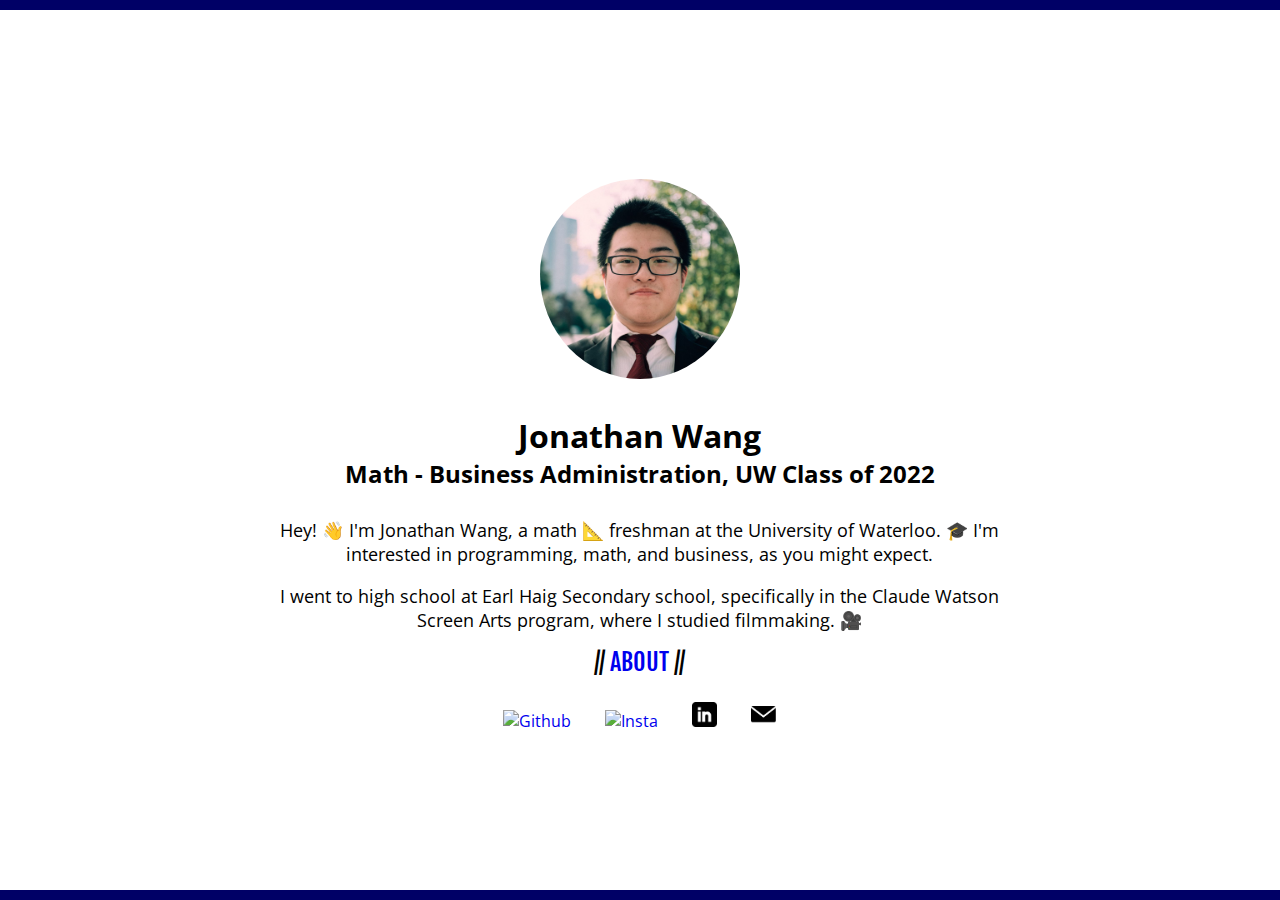
==== index.html @ 4d9ef724 "Link between pages, some CSS for about" ====
<!DOCTYPE html>
<html lang="en">

<head>
    <!-- general meta -->
    <meta charset="UTF-8">
    <meta name="viewport" content="width=device-width, initial-scale=1.0">
    <meta http-equiv="X-UA-Compatible" content="ie=edge">
    <title>Jonathan Wang</title>

    <!-- CSS Spreadsheet  -->
    <link rel="stylesheet" type="text/css" href="stylesheets/style.css">
    <link rel="stylesheet" type="text/css" href="stylesheets/index.css">

    <!-- Open Sans font  -->
    <link href="https://fonts.googleapis.com/css?family=Open+Sans" rel="stylesheet">
    <link href="https://fonts.googleapis.com/css?family=Fjalla+One" rel="stylesheet"> 

    <!-- Favicon  -->
    <link rel="icon" href="images/favicon.ico">
</head>

<body>

    <!-- Empty header div for upper line  -->
    <div class="header"></div>

    <!-- Container for all content  -->
    <div class="container">

        <!-- Main container  -->
        <div id="main">

            <!-- Image div  -->
            <div id="image">
                <img id="dp" src="images/me.jpg" alt="Me, Jonathan Wang">
            </div>

            <!-- Text div  -->
            <div id="text">

                <h1 id="name" class="delpadding">Jonathan Wang</h1>

                <h2 id="subtitle" class="delpadding">Math - Business Administration, UW Class of 2022</h2>

                <p>Hey! 👋 I'm Jonathan Wang, a math 📐 freshman at the University of Waterloo. 🎓 I'm interested in
                    programming, math, and business, as you might expect.</p>

                <p>I went to high school at Earl Haig Secondary school, specifically in the Claude Watson Screen Arts
                    program, where I studied filmmaking. 🎥 </p>

            </div>

            <!-- Links div  -->
            <div id="links">
                
                <!-- Links between pages -->
                <div class="navcontainer">
                    <p> //
                        <a href="about.html">About</a>
                        //
                    </p>
                </div>

                <div class="linkcontainer">
                    <!-- Honestly this isn't needed but I'll leave for now  -->

                    <a href="https://github.com/sodopro" class="iconlink"> <img class="icon" src="images/github.png"
                            alt="Github"> </a>
                    <a href="https://www.instagram.com/johna12wang/" class="iconlink"> <img class="icon" src="images/insta.png"
                            alt="Insta"> </a>
                    <a href="https://www.linkedin.com/in/jonathanwang2000/" class="iconlink"> <img class="icon" src="images/linkedin.png"
                            alt="LinkedIn"> </a>
                    <a href="mailto:jonathanw.ca@hotmail.com" class="iconlink"> <img class="icon" src="images/email.png"
                            alt="Email"> </a>

                </div>

            </div>

        </div>

    </div>

    <!-- div for bottom line  -->
    <div class="footer"></div>

</body>

</html>
---- stylesheets/style.css ----
html, body {
  height: 100%;
}

body {
  margin: 0;
  padding: 0;
  font-family: 'Open Sans', 'Helvetica', 'Arial', sans-serif;
  display: flex;
  flex-direction: column;
}

.header {
  width: 100%;
  background-color: #000066;
  top: 0;
  padding-bottom: 10px;
}

.footer {
  width: 100%;
  background-color: #000066;
  bottom: 0;
  flex-shrink: 0;
  height: 10px;
}

.container {
  flex: 1 0 auto;
  display: flex;
  align-items: center;
}

#main {
  margin: auto;
  width: 90%;
  display: grid;
  grid-template-columns: repeat(12, 1fr);
  grid-auto-rows: minmax(10px, auto);
  grid-gap: 10px;
  overflow: hidden;
  position: relative;
  padding-bottom: 10px;
  align-items: center;
  justify-content: center;
  text-align: center;
}

.navcontainer>p {
  padding-bottom: 20px;
  text-transform: uppercase;
  font-size: 24px;
  font-family: 'Fjalla One', sans-serif;
  margin-top: 0;
}

.navcontainer>p>a {
  text-decoration: none;
  margin-top: 0;
  padding-top: 0;
}

.navcontainer>p>a:visited {
  color: #161616;
}

.navcontainer>p>a:active {
  color: #515151;
}
---- stylesheets/index.css ----
#image {
    /*background-color: red;*/
    height: 100%;
    grid-column: 1/-1;
}

#dp {
    width: 200px;
    height: auto;
    border-radius: 50%;
    margin-top: 10px;
    padding-top: 10px;
    margin-bottom: 20px;
}

#text {
    /*   background-color: yellow;  */
    grid-column: 3/-3;
}

p {
    font-size: 18px;
    margin-bottom: 5px;
}

#subtitle {
    padding-bottom: 10px;
}

.delpadding {
    padding: 0;
    margin: 0;
}

#links {
    /*   background-color: blue;  */
    grid-column: 3/-3;
}

.linkcontainer>a {
    text-decoration: none;
}


.icon {
    padding-right: 15px;
    padding-left: 15px;
    width: 25px;
    height: auto;
}
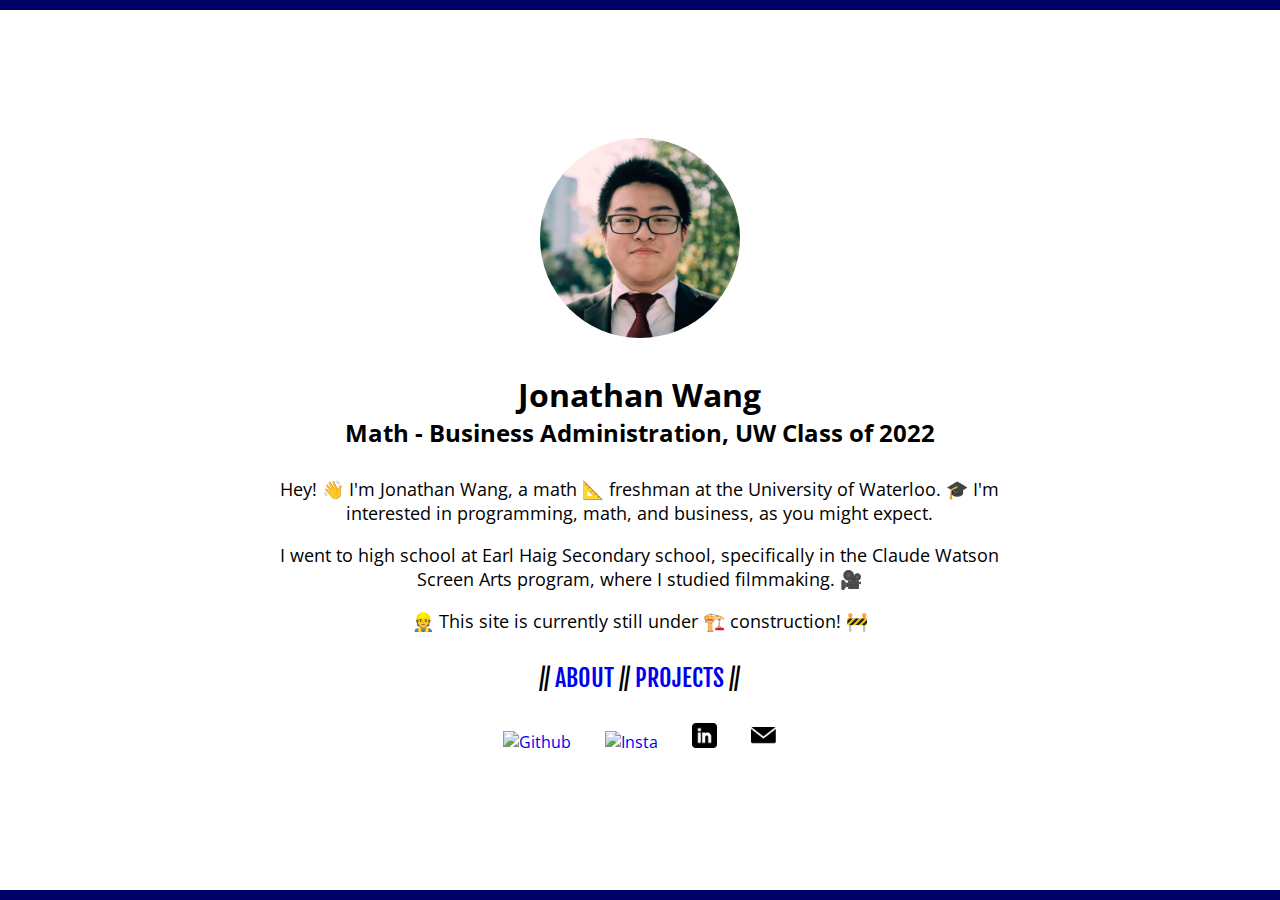
==== commit 17c55d69: "Home page changed to account for new Projects page" ====
--- a/index.html
+++ b/index.html
@@ -49,6 +49,8 @@
                 <p>I went to high school at Earl Haig Secondary school, specifically in the Claude Watson Screen Arts
                     program, where I studied filmmaking. 🎥 </p>
 
+                <p>👷 This site is currently still under 🏗️ construction! 🚧 </p>
+
             </div>
 
             <!-- Links div  -->
@@ -56,8 +58,11 @@
                 
                 <!-- Links between pages -->
                 <div class="navcontainer">
-                    <p> //
+                    <p> // 
                         <a href="about.html">About</a>
+                        //
+                    
+                        <a href="projects.html">Projects</a>
                         //
                     </p>
                 </div>
@@ -65,7 +70,7 @@
                 <div class="linkcontainer">
                     <!-- Honestly this isn't needed but I'll leave for now  -->
 
-                    <a href="https://github.com/sodopro" class="iconlink"> <img class="icon" src="images/github.png"
+                    <a href="https://github.com/jonwang2000" class="iconlink"> <img class="icon" src="images/github.png"
                             alt="Github"> </a>
                     <a href="https://www.instagram.com/johna12wang/" class="iconlink"> <img class="icon" src="images/insta.png"
                             alt="Insta"> </a>
--- a/stylesheets/index.css
+++ b/stylesheets/index.css
@@ -8,8 +8,8 @@
     width: 200px;
     height: auto;
     border-radius: 50%;
-    margin-top: 10px;
-    padding-top: 10px;
+    margin-top: 0px;
+    padding-top: 0px;
     margin-bottom: 20px;
 }
 
@@ -20,7 +20,7 @@
 
 p {
     font-size: 18px;
-    margin-bottom: 5px;
+    margin-bottom: 10px;
 }
 
 #subtitle {
@@ -47,4 +47,8 @@
     padding-left: 15px;
     width: 25px;
     height: auto;
+}
+
+.navcontainer {
+    padding-top: 10px;
 }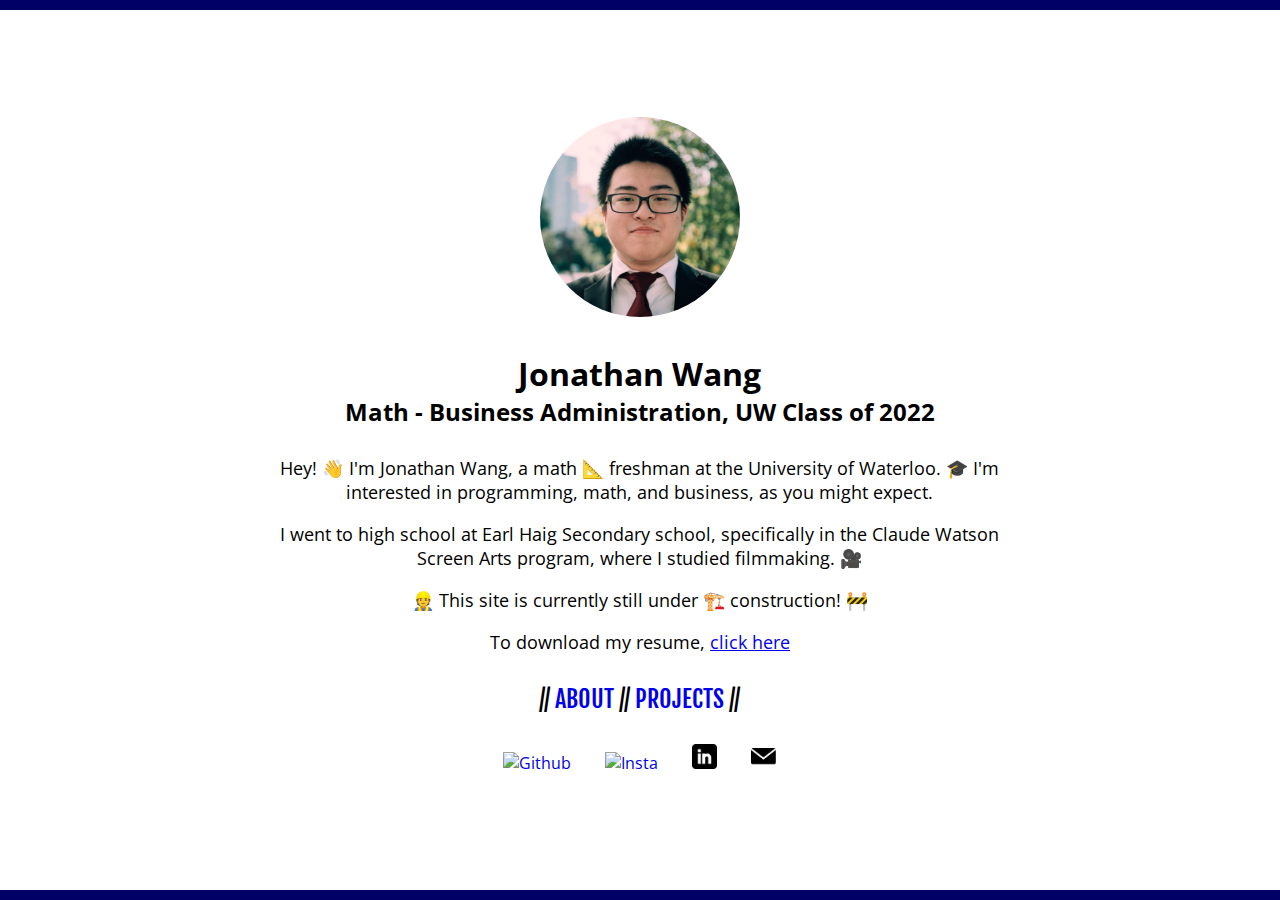
==== commit 0dbe37b6: "resume text on webpage" ====
--- a/index.html
+++ b/index.html
@@ -51,6 +51,8 @@
 
                 <p>👷 This site is currently still under 🏗️ construction! 🚧 </p>
 
+                <p>To download my resume, <a href="files/resume.pdf">click here</a></p>
+
             </div>
 
             <!-- Links div  -->
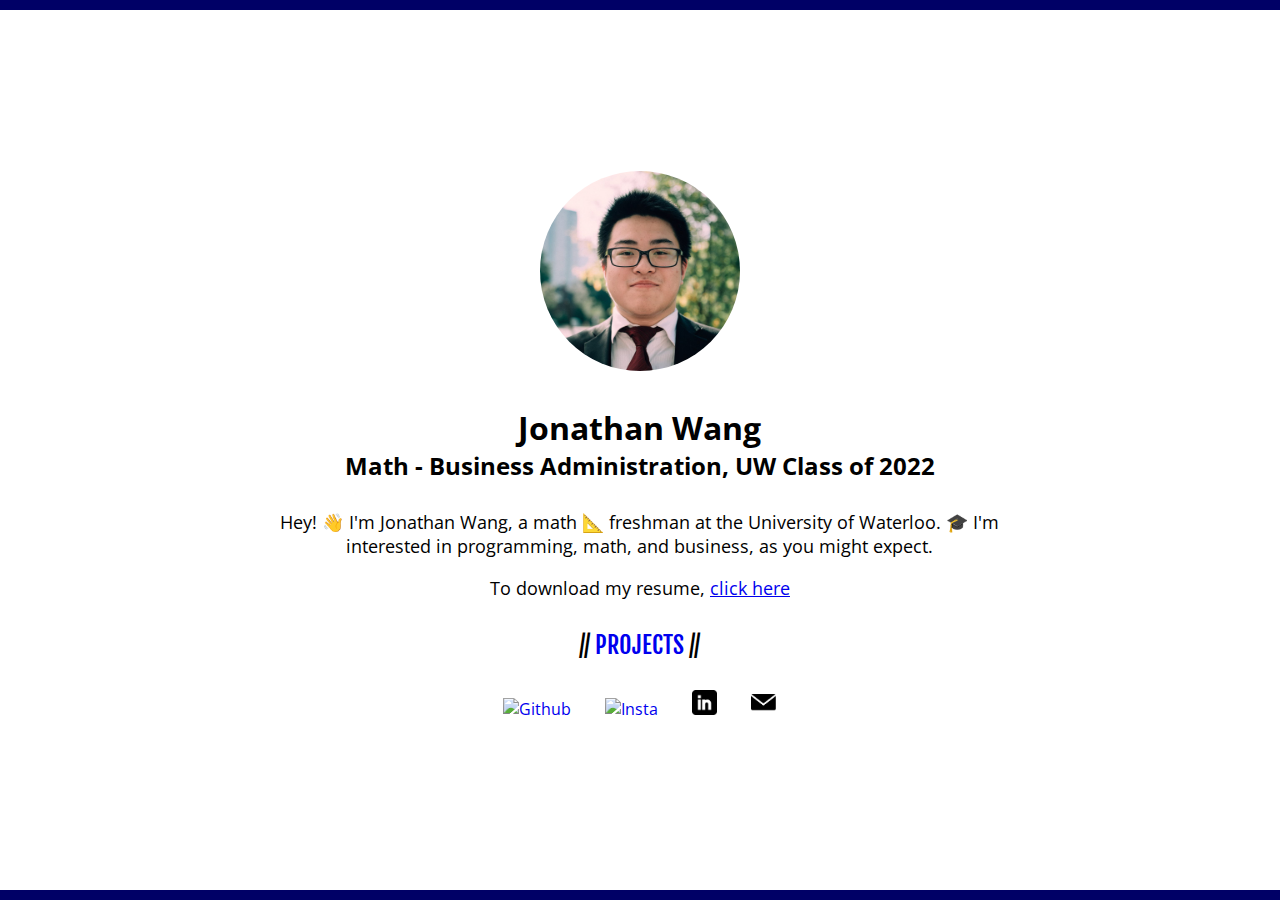
==== commit 867292f2: "removed link to about on index" ====
--- a/index.html
+++ b/index.html
@@ -46,24 +46,17 @@
                 <p>Hey! 👋 I'm Jonathan Wang, a math 📐 freshman at the University of Waterloo. 🎓 I'm interested in
                     programming, math, and business, as you might expect.</p>
 
-                <p>I went to high school at Earl Haig Secondary school, specifically in the Claude Watson Screen Arts
-                    program, where I studied filmmaking. 🎥 </p>
-
-                <p>👷 This site is currently still under 🏗️ construction! 🚧 </p>
-
-                <p>To download my resume, <a href="files/resume.pdf">click here</a></p>
+                <p>To download my resume, <a class="cleanLink" download="jonathanWangResume" href="files/resume.pdf">click here</a></p>
 
             </div>
 
             <!-- Links div  -->
             <div id="links">
-                
+
                 <!-- Links between pages -->
                 <div class="navcontainer">
-                    <p> // 
-                        <a href="about.html">About</a>
+                    <p>
                         //
-                    
                         <a href="projects.html">Projects</a>
                         //
                     </p>
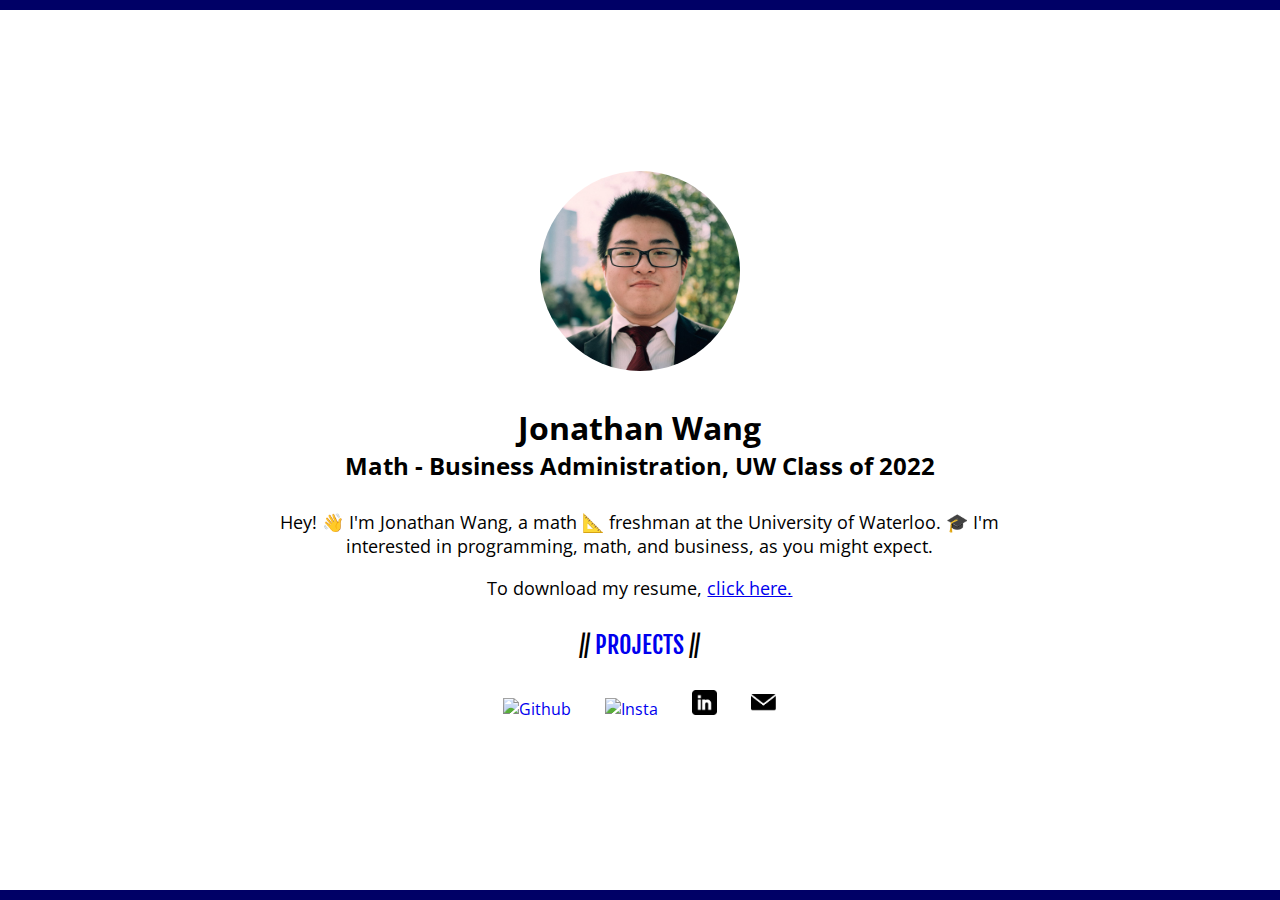
==== commit 4a78302b: "analytics" ====
--- a/index.html
+++ b/index.html
@@ -14,10 +14,24 @@
 
     <!-- Open Sans font  -->
     <link href="https://fonts.googleapis.com/css?family=Open+Sans" rel="stylesheet">
-    <link href="https://fonts.googleapis.com/css?family=Fjalla+One" rel="stylesheet"> 
+    <link href="https://fonts.googleapis.com/css?family=Fjalla+One" rel="stylesheet">
 
     <!-- Favicon  -->
     <link rel="icon" href="images/favicon.ico">
+
+    <!-- Global site tag (gtag.js) - Google Analytics -->
+    <script async src="https://www.googletagmanager.com/gtag/js?id=UA-132350396-1"></script>
+    <script>
+        window.dataLayer = window.dataLayer || [];
+
+        function gtag() {
+            dataLayer.push(arguments);
+        }
+        gtag('js', new Date());
+
+        gtag('config', 'UA-132350396-1');
+    </script>
+
 </head>
 
 <body>
@@ -46,7 +60,8 @@
                 <p>Hey! 👋 I'm Jonathan Wang, a math 📐 freshman at the University of Waterloo. 🎓 I'm interested in
                     programming, math, and business, as you might expect.</p>
 
-                <p>To download my resume, <a class="cleanLink" download="jonathanWangResume" href="files/resume.pdf">click here</a></p>
+                <p>To download my resume, <a class="cleanLink" download="jonathanWangResume" href="files/resume.pdf">click
+                        here.</a></p>
 
             </div>
 
@@ -57,7 +72,7 @@
                 <div class="navcontainer">
                     <p>
                         //
-                        <a href="projects.html">Projects</a>
+                        <a href="projects.html" id="projectLink">Projects</a>
                         //
                     </p>
                 </div>
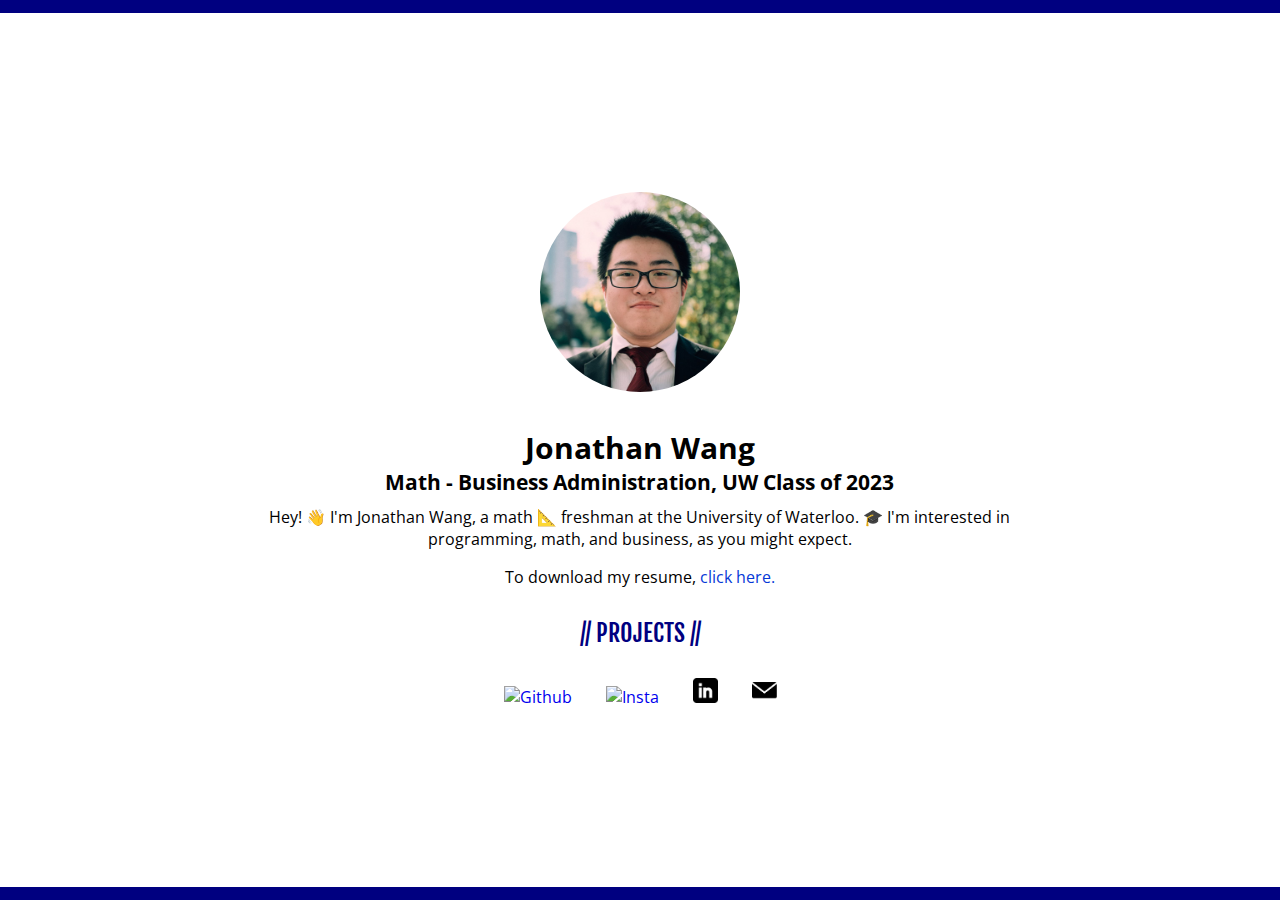
==== commit 46a0df69: "small text correction" ====
--- a/index.html
+++ b/index.html
@@ -55,12 +55,12 @@
 
                 <h1 id="name" class="delpadding">Jonathan Wang</h1>
 
-                <h2 id="subtitle" class="delpadding">Math - Business Administration, UW Class of 2022</h2>
+                <h2 id="subtitle" class="delpadding">Math - Business Administration, UW Class of 2023</h2>
 
-                <p>Hey! 👋 I'm Jonathan Wang, a math 📐 freshman at the University of Waterloo. 🎓 I'm interested in
+                <p class="description" id="firstp">Hey! 👋 I'm Jonathan Wang, a math 📐 freshman at the University of Waterloo. 🎓 I'm interested in
                     programming, math, and business, as you might expect.</p>
 
-                <p>To download my resume, <a class="cleanLink" download="jonathanWangResume" href="files/resume.pdf">click
+                <p class="description"> To download my resume, <a class="cleanLink" download="jonathanWangResume" href="files/resume.pdf">click
                         here.</a></p>
 
             </div>
--- a/stylesheets/style.css
+++ b/stylesheets/style.css
@@ -12,17 +12,17 @@
 
 .header {
   width: 100%;
-  background-color: #000066;
+  background-color: #000080;
   top: 0;
-  padding-bottom: 10px;
+  padding-bottom: 13px;
 }
 
 .footer {
   width: 100%;
-  background-color: #000066;
+  background-color: #000080;
   bottom: 0;
   flex-shrink: 0;
-  height: 10px;
+  height: 13px;
 }
 
 .container {
@@ -60,10 +60,40 @@
   padding-top: 0;
 }
 
-.navcontainer>p>a:visited {
+.navcontainer>p>a:visited, .navcontainer>p>a:link {
   color: #161616;
 }
 
 .navcontainer>p>a:active {
   color: #515151;
+}
+
+.navcontainer {
+  padding-top: 10px;
+  color: #000080;
+}
+
+
+.cleanLink {
+  text-decoration: none;
+}
+
+.cleanLink:visited {
+  color: #0539D7;
+}
+
+.cleanLink:link{
+  color: #0539D7;
+}
+
+.cleanLink:hover {
+  color: #002288;
+}
+
+.cleanLink:active {
+  color: #002288;
+}
+
+.code {
+  font-family: 'Courier New', Courier, monospace;
 }--- a/stylesheets/index.css
+++ b/stylesheets/index.css
@@ -8,23 +8,36 @@
     width: 200px;
     height: auto;
     border-radius: 50%;
-    margin-top: 0px;
+    margin-top: 30px;
     padding-top: 0px;
-    margin-bottom: 20px;
+    margin-bottom: 0;
+    padding-bottom: 0;
 }
 
 #text {
     /*   background-color: yellow;  */
-    grid-column: 3/-3;
+    grid-column: 1/-1;
 }
 
 p {
-    font-size: 18px;
+    font-size: 1rem;
     margin-bottom: 10px;
+}
+
+#name {
+    font-size: 1.9rem;
+    padding-top: 0;
+    margin-top: 0;
 }
 
 #subtitle {
     padding-bottom: 10px;
+    font-size: 1.3rem;
+}
+
+#firstp {
+    padding-top: 0;
+    margin-top: 0;
 }
 
 .delpadding {
@@ -34,7 +47,8 @@
 
 #links {
     /*   background-color: blue;  */
-    grid-column: 3/-3;
+    grid-column: 1/-1;
+    padding-bottom: 20px;
 }
 
 .linkcontainer>a {
@@ -49,6 +63,15 @@
     height: auto;
 }
 
-.navcontainer {
-    padding-top: 10px;
+#projectLink {
+    color: #000080;
+}
+
+@media (min-width: 640px) {
+    #dp {
+        margin-bottom: 20px;
+    }
+    #text {
+        grid-column: 3/-3;
+    }
 }